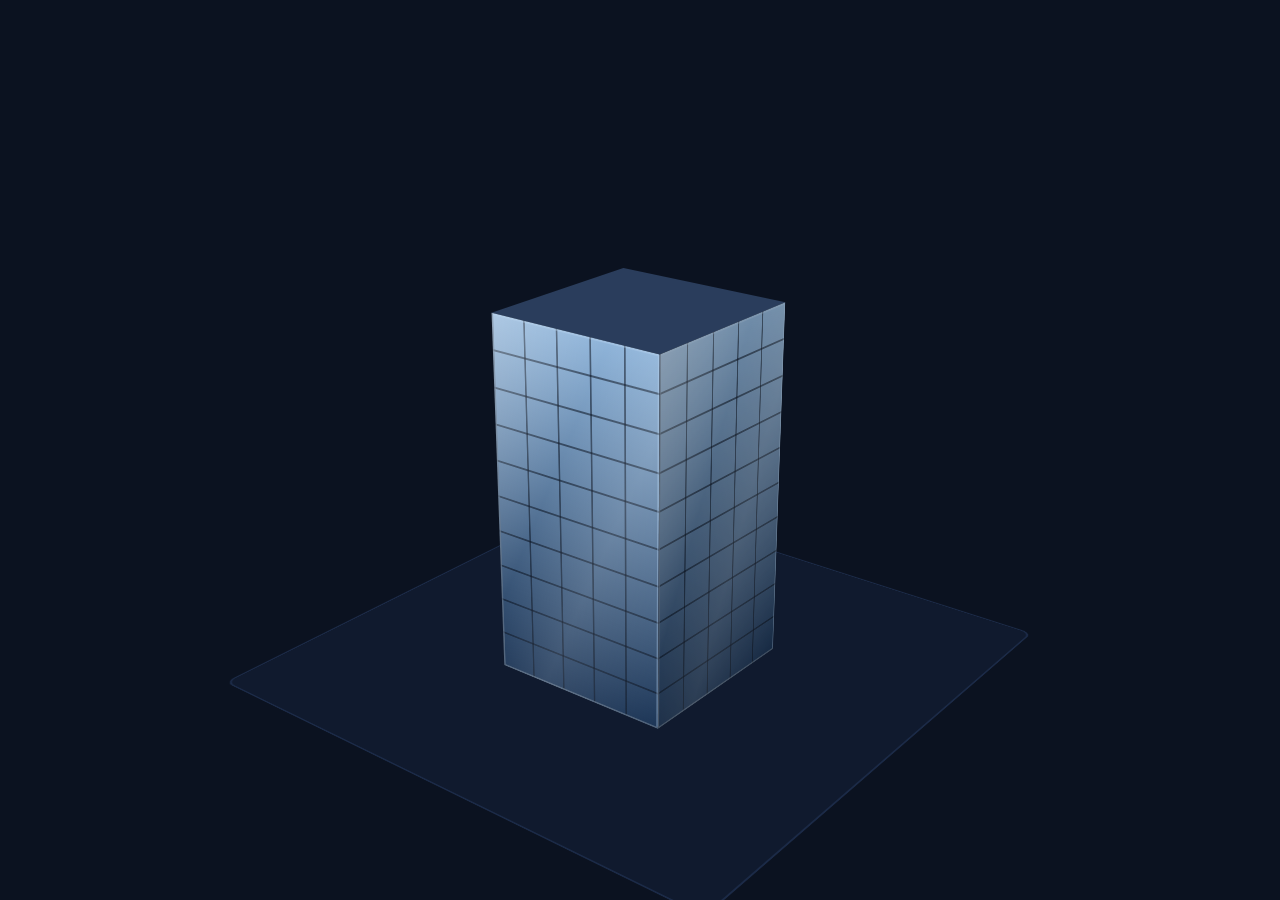
==== central/index.html @ 61429717 "Adiciona /central com prédio 3D fixo, fachada espelhada e chão sólido Co-Authored-By: Claude Sonnet " ====
<!doctype html>
<html lang="pt-BR">
<head>
<meta charset="utf-8">
<meta name="viewport" content="width=device-width, initial-scale=1">
<title>Central</title>
<style>
  :root {
    --bg: #0b1220;
    --floor: #101a2e;
    --floor-edge: #1b2a47;
    --glass-top: #8fb4d9;
    --glass-bottom: #1c3556;
    --glass-side: #5f87b3;
    --glass-side-dark: #14283f;
    --roof: #2a3d5c;
    --w: 200px;
    --d: 200px;
    --h: 380px;
  }

  * { box-sizing: border-box; margin: 0; }

  html, body { height: 100%; }

  body {
    background: var(--bg);
    display: grid;
    place-items: center;
    overflow: hidden;
  }

  /* Cena fixa: câmera em diagonal, sem animação de rotação */
  .scene {
    perspective: 1600px;
    width: 100%;
    height: 100%;
    display: grid;
    place-items: center;
  }

  .world {
    position: relative;
    width: var(--w);
    height: var(--h);
    transform-style: preserve-3d;
    transform: translateY(40px) rotateX(-22deg) rotateY(-38deg);
  }

  /* Chão sólido: cor única, sem transição nem animação */
  .floor {
    position: absolute;
    left: 50%;
    top: 50%;
    width: 600px;
    height: 600px;
    margin: -300px 0 0 -300px;
    background: var(--floor);
    border: 2px solid var(--floor-edge);
    border-radius: 12px;
    transform: translateY(calc(var(--h) / 2)) rotateX(90deg);
  }

  .building {
    position: absolute;
    inset: 0;
    transform-style: preserve-3d;
    transition: transform .6s cubic-bezier(.22, .61, .36, 1);
  }
  .building:hover { transform: translateY(-10px); }

  .face {
    position: absolute;
    backface-visibility: hidden;
    transition: filter .6s cubic-bezier(.22, .61, .36, 1);
  }
  .building:hover .face { filter: brightness(1.18); }

  /* Fachada espelhada: reflexo em gradiente + grade de vidros */
  .wall {
    inset: 0;
    background:
      linear-gradient(115deg, rgba(255,255,255,.28) 0%, rgba(255,255,255,0) 38%, rgba(255,255,255,.12) 62%, rgba(255,255,255,0) 100%),
      repeating-linear-gradient(0deg, rgba(8,16,30,.55) 0 2px, transparent 2px 38px),
      repeating-linear-gradient(90deg, rgba(8,16,30,.55) 0 2px, transparent 2px 40px),
      linear-gradient(180deg, var(--glass-top), var(--glass-bottom));
    box-shadow: inset 0 0 0 2px rgba(190,215,240,.35);
  }
  .front { transform: translateZ(calc(var(--d) / 2)); }
  .back  { transform: rotateY(180deg) translateZ(calc(var(--d) / 2)); }
  .right { transform: rotateY(90deg) translateZ(calc(var(--w) / 2)); filter: brightness(.78); }
  .left  { transform: rotateY(-90deg) translateZ(calc(var(--w) / 2)); filter: brightness(.6); }
  .building:hover .right { filter: brightness(.92); }
  .building:hover .left  { filter: brightness(.74); }

  .roof {
    width: var(--w);
    height: var(--d);
    background: var(--roof);
    top: calc((var(--h) - var(--d)) / 2);
    transform: rotateX(90deg) translateZ(calc(var(--h) / 2));
  }
</style>
</head>
<body>
  <div class="scene">
    <div class="world">
      <div class="floor"></div>
      <div class="building">
        <div class="face wall front"></div>
        <div class="face wall back"></div>
        <div class="face wall right"></div>
        <div class="face wall left"></div>
        <div class="face roof"></div>
      </div>
    </div>
  </div>
</body>
</html>
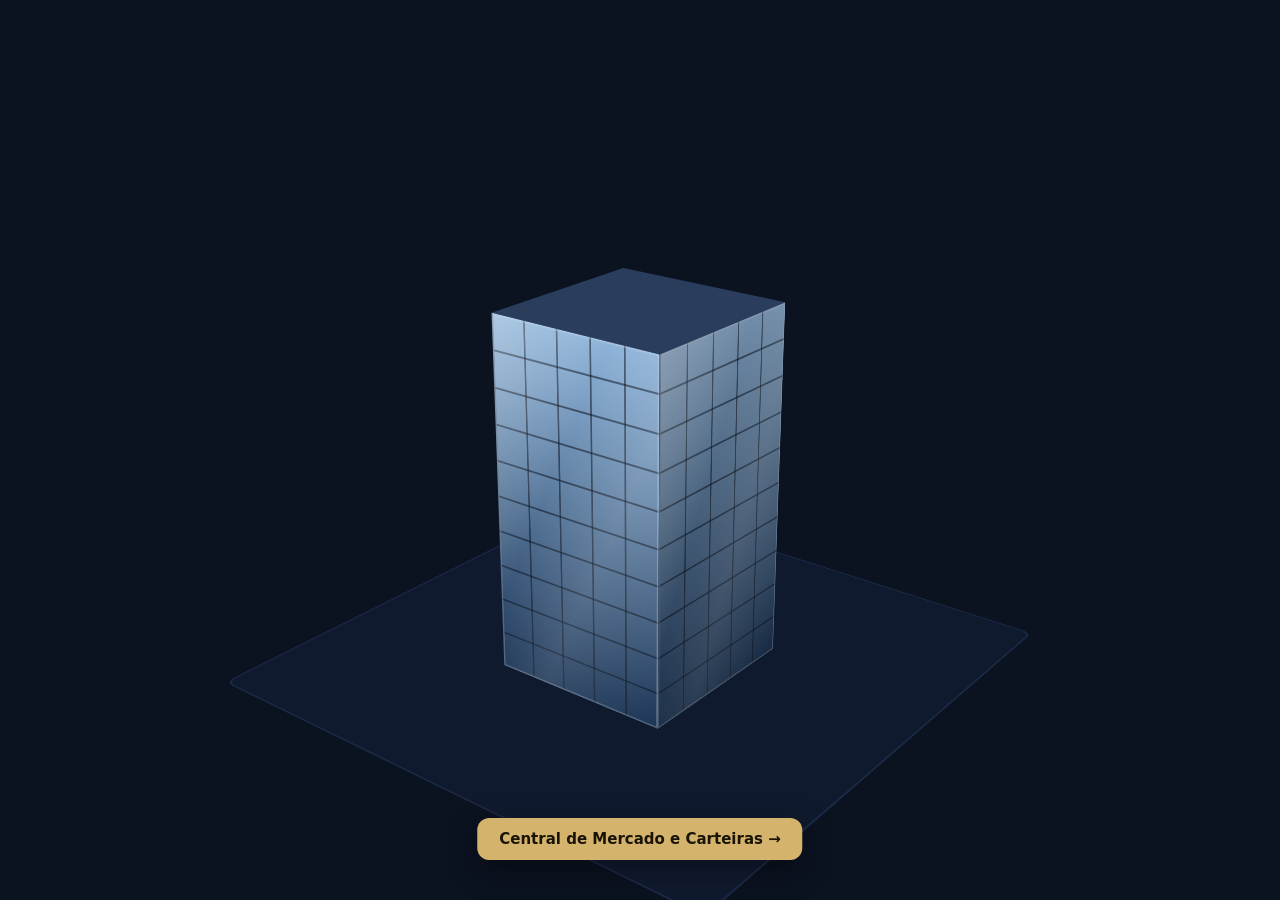
==== commit e37491a6: "Adiciona Central de Carteiras com filtro de resiliência 2027–2030 Cruza a Tabela de Múltiplos do Res" ====
--- a/central/index.html
+++ b/central/index.html
@@ -93,6 +93,22 @@
   .building:hover .right { filter: brightness(.92); }
   .building:hover .left  { filter: brightness(.74); }
 
+  .entrar {
+    position: fixed;
+    left: 50%;
+    bottom: 40px;
+    transform: translateX(-50%);
+    padding: 12px 22px;
+    border-radius: 12px;
+    background: #d4b46c;
+    color: #1a1406;
+    font: 600 15px/1.2 system-ui, -apple-system, "Segoe UI", Roboto, sans-serif;
+    text-decoration: none;
+    white-space: nowrap;
+    box-shadow: 0 10px 30px rgba(0, 0, 0, .35);
+  }
+  .entrar:hover { background: #e6c983; }
+
   .roof {
     width: var(--w);
     height: var(--d);
@@ -115,5 +131,6 @@
       </div>
     </div>
   </div>
+  <a class="entrar" href="mercado/">Central de Mercado e Carteiras →</a>
 </body>
 </html>
